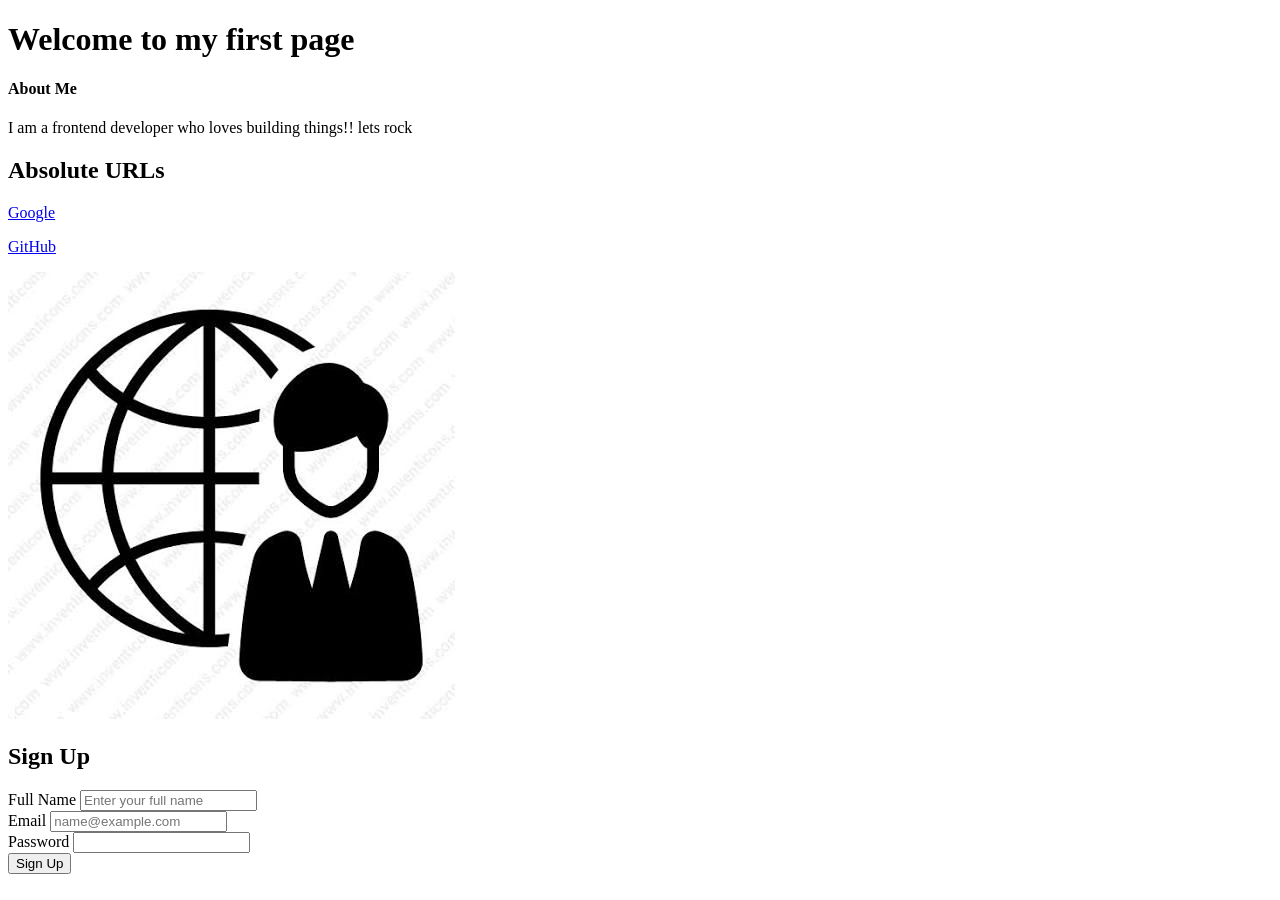
==== Index.html @ d8d481c1 "Adding my Html folder on commit" ====
<!DOCTYPE html>
<html>
<head>
    <title>my first page</title>
</head>
<body>

    <div class="intro-section">
        <h1>Welcome to my first page</h1>
        <h4>About Me</h4>
        <p>
            I am a frontend <span class="highlight">developer</span> who loves building things!! lets rock
        </p>
    </div>

    <div class="links-section">
        <h2>Absolute URLs</h2>
        <p>
            <a href="https://www.google.com">Google</a>
        </p>
        <p>
            <a href="https://www.github.com">GitHub</a>
        </p>
    </div>

    <div class="image-section">
        <p>
            <img src = "images.jpg" alt="Know">
        </p>
    </div>

    <!-- New: Sign Up Form -->
    <div class="form-section">
        <h2>Sign Up</h2>
        <form action="/submit" method="post">
            <label for="name">Full Name</label>
            <input type="text" id="name" placeholder="Enter your full name" required><br>

            <label for="email">Email</label>
            <input type="email" id="email" placeholder="name@example.com" required><br>

            <label for="password">Password</label>
            <input type="password" id="password" required><br>

            <button type="submit">Sign Up</button>
        </form>
    </div>

</body>
</html>
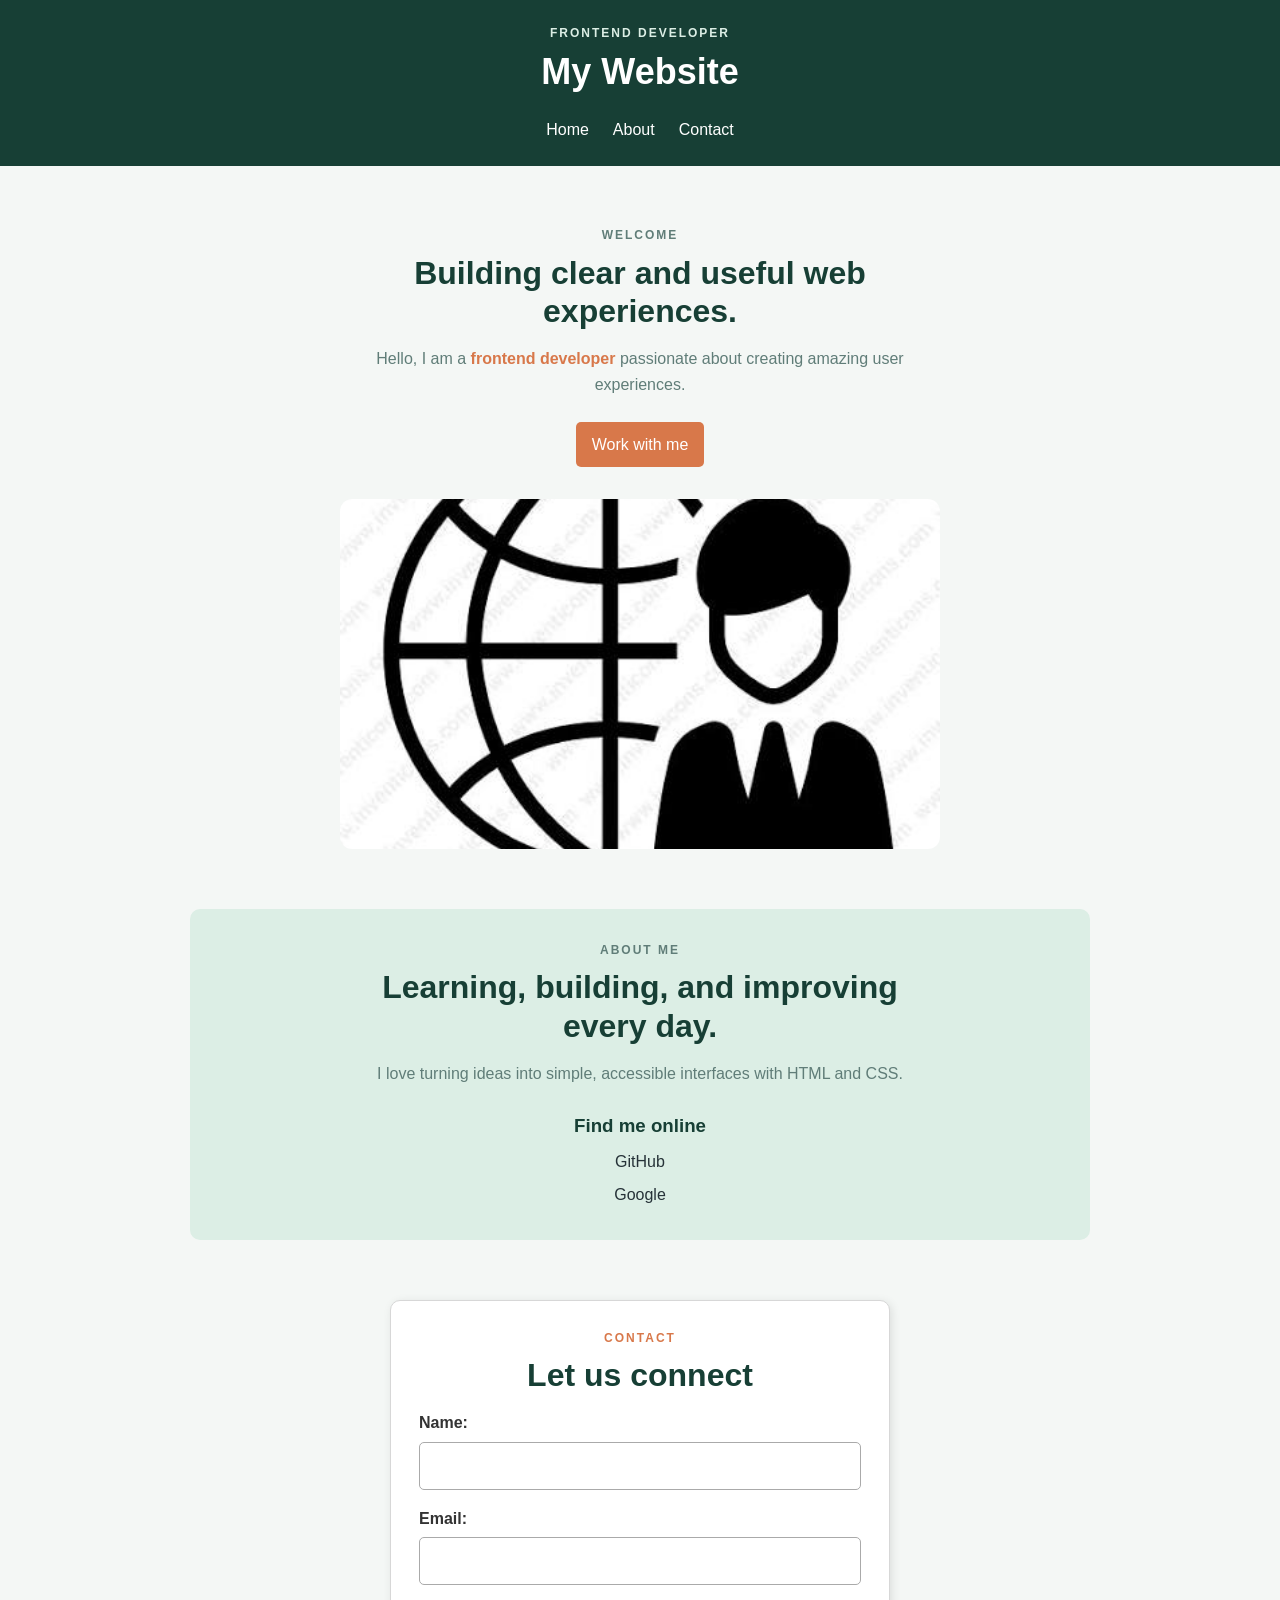
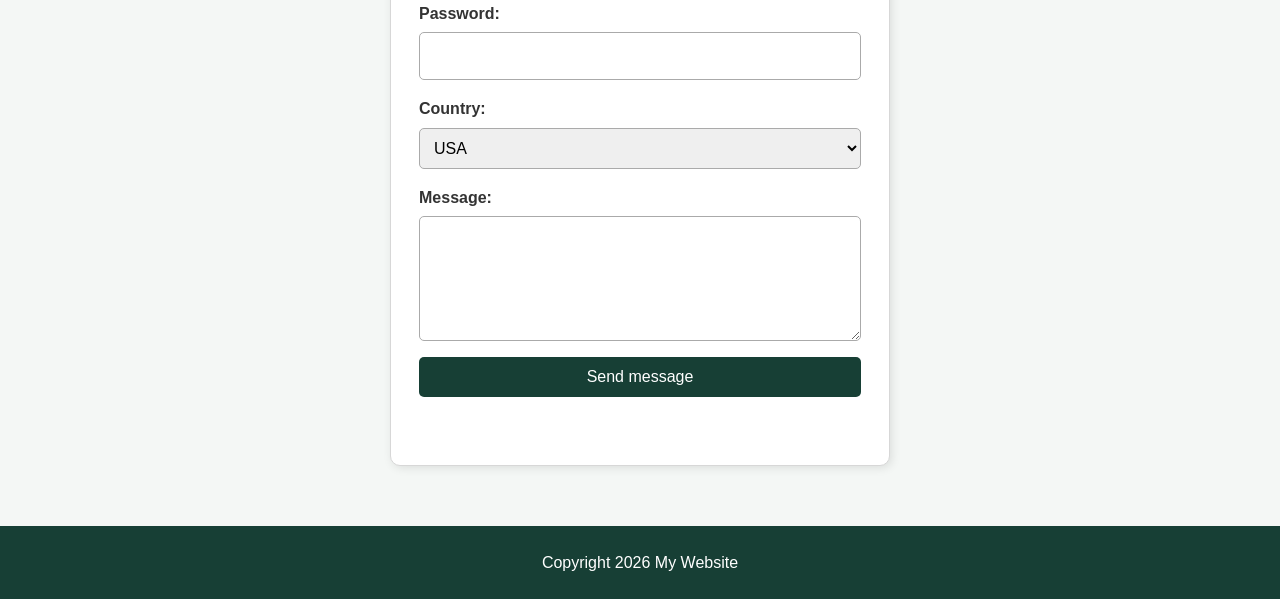
==== commit a3075ed3: "ADDING update file to git" ====
--- a/Index.html
+++ b/Index.html
@@ -1,50 +1,95 @@
 <!DOCTYPE html>
-<html>
+<html lang="en">
 <head>
+    <meta charset="UTF-8">
+    <meta http-equiv="X-UA-Compatible" content="IE=edge">
     <title>my first page</title>
+    <link rel="stylesheet" href="style.css">
+    <script src="js folder/practice.js" defer></script>
 </head>
-<body>
+<body id="body">
+    <header class="site-header">
+        <div>   
+            <p class="eyebrow">FRONTEND DEVELOPER</p>
+            <h1>My Website</h1>
+        </div>
+        <nav aria-label="Main navigation"> <!--nav element is used to define a section of navigation links. The aria-label attribute provides an accessible name for the navigation region, which is helpful for screen readers and other assistive technologies.-->
+            <a href="#home">Home</a>
+            <a href="#about">About</a>
+            <a href="#contact">Contact</a>
+        </nav>
+    </header>
 
-    <div class="intro-section">
-        <h1>Welcome to my first page</h1>
-        <h4>About Me</h4>
-        <p>
-            I am a frontend <span class="highlight">developer</span> who loves building things!! lets rock
-        </p>
-    </div>
+    <main>
+        <section class="hero-section" id="home">
+            <div class="intro-section">
+                <p class="eyebrow">WELCOME</p>
+                <h2>Building clear and useful web experiences.</h2>
+                <p>Hello, I am a <span class="highlight">frontend developer</span> passionate about creating amazing user experiences.</p>
+                <a class="primary-link" href="#contact">Work with me</a>
+            </div>
 
-    <div class="links-section">
-        <h2>Absolute URLs</h2>
-        <p>
-            <a href="https://www.google.com">Google</a>
-        </p>
-        <p>
-            <a href="https://www.github.com">GitHub</a>
-        </p>
-    </div>
+            <div class="image-section">
+                <img src="images.jpg" alt="Creative workspace">
+            </div>
+        </section>
 
-    <div class="image-section">
-        <p>
-            <img src = "images.jpg" alt="Know">
-        </p>
-    </div>
+        <section class="about-section" id="about">
+            <article>
+                <p class="eyebrow">ABOUT ME</p>
+                <h2>Learning, building, and improving every day.</h2>
+                <p>I love turning ideas into simple, accessible interfaces with HTML and CSS.</p>
+            </article>
 
-    <!-- New: Sign Up Form -->
-    <div class="form-section">
-        <h2>Sign Up</h2>
-        <form action="/submit" method="post">
-            <label for="name">Full Name</label>
-            <input type="text" id="name" placeholder="Enter your full name" required><br>
+            <aside class="links-section">
+                <h3>Find me online</h3>
+                <a href="https://www.github.com" target="_blank" rel="noreferrer">GitHub</a>
+                <a href="https://www.google.com" target="_blank" rel="noreferrer">Google</a>
+            </aside>
+        </section>
 
-            <label for="email">Email</label>
-            <input type="email" id="email" placeholder="name@example.com" required><br>
+        <section class="form-section" id="contact">
+            <p class="eyebrow">CONTACT</p>
+            <h2>Let us connect</h2>
+            <form action="submit" method="post">
+                <div class="form-group">
+                    <label for="name">Name:</label>
+                    <input type="text" id="name" name="name" required>
+                </div>
 
-            <label for="password">Password</label>
-            <input type="password" id="password" required><br>
+                <div class="form-group">
+                    <label for="email">Email:</label>
+                    <input type="email" id="email" name="email" required>
+                </div>
 
-            <button type="submit">Sign Up</button>
-        </form>
-    </div>
+                <div class="form-group">
+                    <label for="password">Password:</label>
+                    <input type="password" id="password" name="password" required>
+                </div>
+
+                <div class="form-group">
+                    <label for="country">Country:</label>
+                    <select id="country" name="country" required>
+                        <option value="USA">USA</option>
+                        <option value="Canada">Canada</option>
+                        <option value="India">India</option>
+                    </select>
+                </div>
+
+                <div class="form-group">
+                    <label for="msg">Message:</label>
+                    <textarea id="msg" name="msg" rows="4" required></textarea>
+                </div>
+
+                <button type="submit">Send message</button>
+                <p class="form-message" role="status" aria-live="polite"></p>
+            </form>
+        </section>
+    </main>
+
+    <footer>
+        <p>Copyright 2026 My Website</p>
+    </footer>
 
 </body>
 </html>
--- a/style.css
+++ b/style.css
@@ -0,0 +1,224 @@
+* {   /* The universal selector (*) targets all elements on the page. It applies the following styles to every element, ensuring a consistent box-sizing model and removing default margins. */
+    box-sizing: border-box;
+    margin: 0;
+}
+
+:root {
+    --forest: #173f35;
+    --accent: #d8784a;
+    --muted: #607d78;
+}
+
+body {
+    min-height: 100vh;
+    background: #f4f7f5;
+    color: #263238;
+    font-family: Arial, sans-serif;
+    line-height: 1.6;
+    text-align: center;
+}
+
+.site-header {
+    padding: 24px;
+    background: var(--forest);
+    color: white;
+}
+
+.site-header h1 {   
+    color: white;
+    font-size: 36px;
+}
+
+.eyebrow {
+    color: var(--accent);
+    font-size: 12px;
+    font-weight: bold;
+    letter-spacing: 2px;
+}
+
+.site-header .eyebrow {
+    color: #dceee5;
+}
+
+nav {
+    display: flex;
+    justify-content: center;
+    gap: 24px;
+    margin-top: 16px;
+}
+
+nav a,
+.links-section a {
+    color: inherit;
+    text-decoration: none;
+}
+
+nav a:hover,
+.links-section a:hover {
+    color: var(--accent);
+}
+
+main {
+    display: flex;
+    flex-direction: column;
+    align-items: center;
+    width: 100%;
+    padding: 60px 20px;
+}
+
+.hero-section,
+.about-section {
+    display: flex;
+    flex-direction: column;
+    align-items: center;
+    width: min(100%, 900px);
+}
+
+.hero-section {
+    gap: 32px;
+    margin-bottom: 60px;
+}
+
+.intro-section {
+    max-width: 560px;
+}
+
+.intro-section h2,
+.about-section h2,
+.form-section h2 {
+    margin: 8px 0 16px;
+    color: var(--forest);
+    font-size: 32px;
+    line-height: 1.2;
+}
+
+.intro-section p,
+.about-section p {
+    color: var(--muted);
+}
+
+.highlight {
+    color: var(--accent);
+    font-weight: bold;
+}
+
+.primary-link {
+    display: inline-block;
+    margin-top: 24px;
+    padding: 10px 16px;
+    border-radius: 5px;
+    background: var(--accent);
+    color: white;
+    text-decoration: none;
+}
+
+.image-section {
+    width: min(100%, 600px);
+}
+
+.image-section img {
+    display: block;
+    width: 100%;
+    max-height: 350px;
+    object-fit: cover;
+    border-radius: 12px;
+}
+
+.about-section {
+    gap: 24px;
+    margin-bottom: 60px;
+    padding: 32px;
+    border-radius: 10px;
+    background: #dceee5;
+}
+
+.about-section article {
+    max-width: 600px;
+}
+
+.links-section {
+    display: flex;
+    flex-direction: column;
+    align-items: center;
+    gap: 8px;
+}
+
+.links-section h3 {
+    color: var(--forest);
+}
+
+.form-section {
+    width: min(100%, 500px);
+    margin: 0 auto;
+    padding: 28px;
+    border: 1px solid #d7d7d7;
+    border-radius: 10px;
+    background: white;
+    box-shadow: 2px 2px 10px rgba(0, 0, 0, 0.1);
+}
+
+.form-section form {
+    display: flex;
+    flex-direction: column;
+    gap: 16px;
+    text-align: left;
+}
+
+.form-group {
+    display: flex;
+    flex-direction: column;
+    gap: 6px;
+}
+
+.form-group label {
+    color: #333;
+    font-weight: bold;
+}
+
+.form-group input,
+.form-group select,
+.form-group textarea {
+    width: 100%;
+    padding: 10px;
+    border: 1px solid #aaa;
+    border-radius: 5px;
+    font: inherit;
+}
+
+.form-group input:focus,
+.form-group select:focus,
+.form-group textarea:focus {
+    outline: 2px solid var(--accent);
+    border-color: var(--accent);
+}
+
+.form-section button {
+    padding: 11px;
+    border: 0;
+    border-radius: 5px;
+    background: var(--forest);
+    color: white;
+    font-size: 16px;
+    cursor: pointer;
+}
+
+.form-section button:hover {
+    background: #286655;
+}
+
+.form-message {
+    min-height: 24px;
+    color: #b42318;
+    font-size: 14px;
+    text-align: center;
+}
+
+.form-message.success {
+    color: #176b4d;
+}
+
+footer {
+    padding: 24px;
+    background: var(--forest);
+    color: white;
+}
